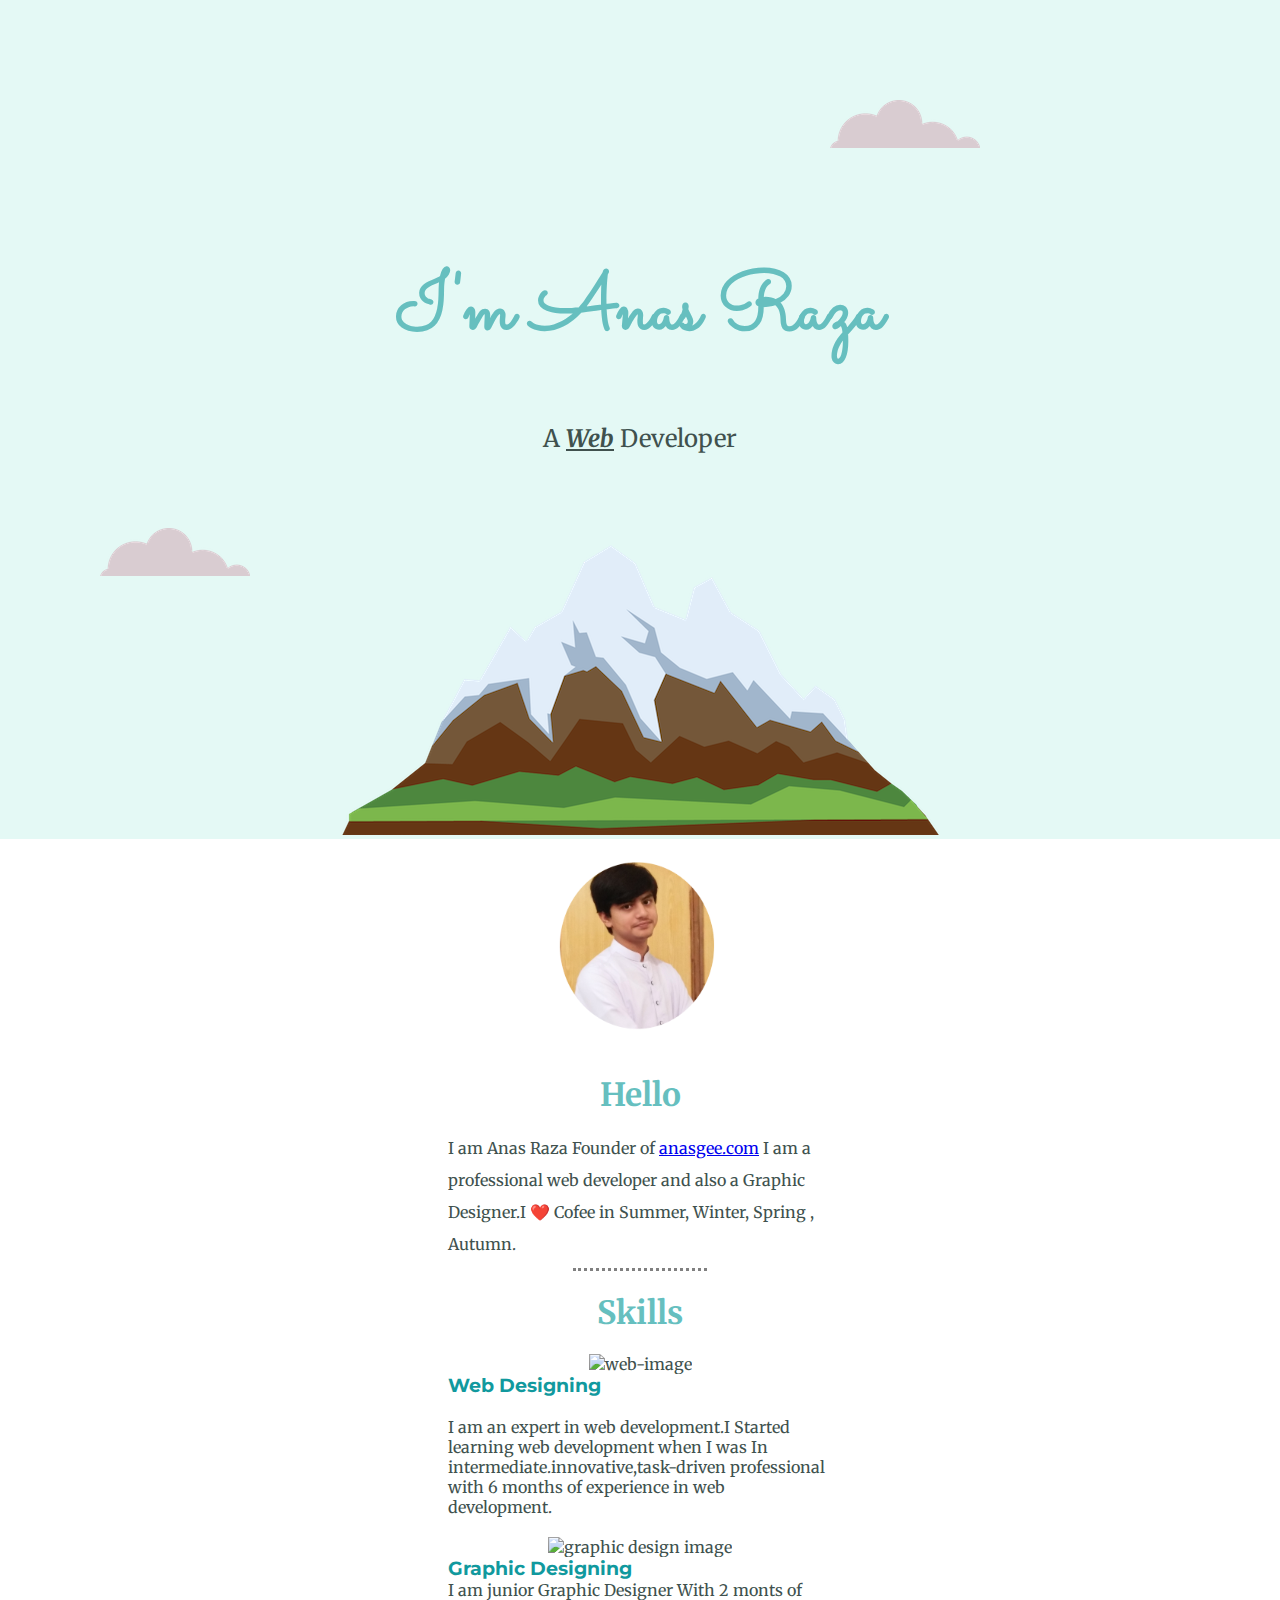
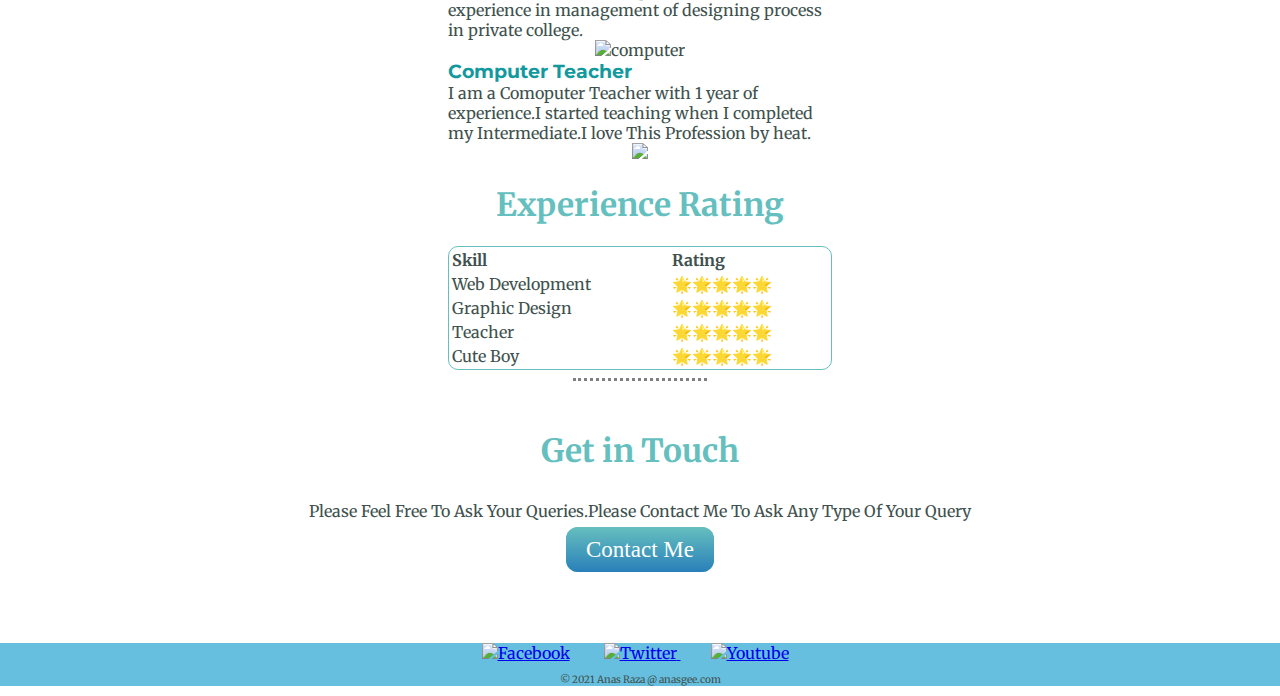
==== index.html @ 284a43c5 "Add files via upload" ====
<!DOCTYPE html>
<html>
<head>
    <title> Anas Raza</title>
  
    <link rel="stylesheet" href="styles.css">
    <link rel="preconnect" href="https://fonts.googleapis.com">
    <link rel="preconnect" href="https://fonts.gstatic.com" crossorigin>
  
<link rel="preconnect" href="https://fonts.gstatic.com" crossorigin>
<link rel="preconnect" href="https://fonts.googleapis.com">
<link rel="preconnect" href="https://fonts.gstatic.com" crossorigin>
<link href="https://fonts.googleapis.com/css2?family=Bitter:wght@200&family=Indie+Flower&family=Montserrat:wght@200&family=Sacramento&display=swap" rel="stylesheet">
<link href="https://fonts.googleapis.com/css?family=Merriweather|Montserrat|Sacramento" rel="stylesheet">

</head>
<body>
<div class="top-part">
    <img class="top-cloud" src="cloud.png" alt="cloud-image">
        <h1 class="anas">I'm Anas Raza</h1>
<p class="web-developer">A <span class="web-span"><strong><em>Web</em></strong></span> Developer</p>
<img class="bottom-cloud" src="cloud.png" alt="cloud-image">
<img class="mountain" src="mountain.png" alt="mountain-image">

</div>

    <div claass="middle-part">
    <img class="intro-pic" src="anasg.png" >
     <h1 class="hello" >Hello</h1>
      <p class="intro-paragraph">I am Anas Raza Founder of <a href="https://anasgee.wordpress.com/">anasgee.com</a> I am a professional web developer and also a Graphic Designer.I ❤️ Cofee in Summer, Winter, Spring , Autumn. </p>
       <hr>



      <h1 class="skill">Skills</h1>
      <img class="web-image" src="https://image.flaticon.com/icons/png/512/1055/1055687.png" alt="web-image">

      <h3 class="web-heading">Web Designing</h3>

<p class="web-paragraph"> I am an expert in web development.I Started learning web development when I was In intermediate.innovative,task-driven professional with 6 months of experience in web development.</p>



<img class="graphic-image" src="https://image.flaticon.com/icons/png/512/681/681528.png" alt="graphic design image">
<h3 class="graphic">
    Graphic Designing
</h3>

<p class="graphic-paragraph">I am junior Graphic Designer With 2 monts of experience in management of designing process in private college.</p>




<img class="computer-image" src="https://image.flaticon.com/icons/png/512/1811/1811341.png" alt="computer">
<h3 class="computer">Computer Teacher</h3> 

   <p class="computer-paragraph"> I am a Comoputer Teacher with 1 year of experience.I started teaching when I completed my Intermediate.I love This Profession by heat. </p>




<img class="graphic-image" src="https://image.flaticon.com/icons/png/512/1876/1876358.png">
   <h1>Experience Rating</h1>
   <table class="graphic-paragraph">
    <th>Skill</th>
    <th>Rating
    </th>
<tr>
    <td>Web Development</td>
    <td>🌟🌟🌟🌟🌟</td>

</tr>
    <tr>
     <td>Graphic Design</td>
     <td>🌟🌟🌟🌟🌟</td>
    </tr>
<tr>
    <td>Teacher</td>
    <td>🌟🌟🌟🌟🌟</td>

</tr>
<tr>
    <td>Cute Boy</td>
    <td>🌟🌟🌟🌟🌟</td>
</tr>
</table>
<hr>

<h1 class="getin">Get in Touch</h1>
<p class="getintouch">Please Feel Free To Ask Your Queries.Please Contact Me To Ask Any Type Of Your Query </p>
<a class="btn" href="contactme.html" >Contact Me</a>
</div>




<div class="bottom-part">
    

<a class="footer-link" href="https://www.facebook.com/anasraza685"><img src="https://image.flaticon.com/icons/png/512/145/145802.png" width="30px" alt="Facebook"></a>
<a class="footer-link" href="https://twitter.com/anasraza6096"><img src="https://image.flaticon.com/icons/png/512/733/733579.png" width="30px" alt="Twitter"> </a>
<a class="footer-link" href="https://www.youtube.com/watch?v=kmDQFs_rXWU"><img src="https://image.flaticon.com/icons/png/512/1384/1384060.png" width ="30px" alt="Youtube"></a>
 
                    <p class="copyright">© 2021 Anas Raza @ anasgee.com</p>
</div>
</body>
</html>
---- styles.css ----
body{
    color: #40514E;
    margin: 0;
    text-align: center;
    font-family: 'Merriweather', serif;

}
.anas{
    padding-top: 100px;
 
    font-family: 'Sacramento' ,cursive;
  font-size: 5rem;
 
 
} 

.web-developer{
    font-size: 1.5rem;
    font-weight: normal;
  
}
.web-span{
    text-decoration: underline;
}
hr{
    width: 10%;
    border: dotted;
    border-top: none;
    
}
h1{
    color: #66BFBF;
}   
h2{
    color: #66BFBF;
    font-family: 'Montserrat', sans-serif;

    font-weight: normal;
}
h3{
    font-family: 'Montserrat', sans-serif;

    color: #11999E;
}

.top-cloud{
    position: absolute;
    right: 300px;
}
.bottom-cloud{
    position: absolute;
    left: 100px;
    padding-top: 50px;
}
.top-part{
    background-color: #E4F9F5;
    padding-top: 100px;
}
.intro-pic{
    
    margin: 10px auto;
    width: 200px;
    height: 200px;   
}
.intro-paragraph{
    width: 30%;
    margin: 5px auto;
   text-align: left;
   line-height: 2; 
}
.hello{
    margin: 0 auto;
line-height: 2; 
    width: 30%;
}

.web-image{
    width: 150px;
    height: 150px;
   
   
}
.web-heading{
    text-align: left;
    width: 30%;
    margin: 0 auto;
}
.web-paragraph{
    width: 30%;
    margin: 20px auto;

    text-align: left;

}
.graphic-image{
    width: 150x;
    height: 150px;
}
.graphic-paragraph{
    width: 30%;
    margin: 0 auto;
    text-align: left;
}
.graphic{
    text-align: left;
    width: 30%;
    margin: 0 auto;
}
.computer-image{
    width: 150px;
    height: 150px;
}
.computer{
    text-align: left;
    margin: 0 auto;
    width: 30%;
}
.computer-paragraph{
    width: 30%;
    margin: 0 auto;
    text-align: left;
}
.experience-image{
    width: 150px;
    height: 150px;
}
table{
     border-radius: 10px;
      border: 1px solid #66BFBF
    }
    .getin{
        margin-top: 50px;
    }
    .getintouch{
        margin-top: 30px;
    }
.bottom-part{
    background-color: #66BFdF;
    margin-top: 80px;
}
.footer-link{
    
    margin-right: 20px;
    margin-left: 10px;
}
.footer-link:hover {
    color:#ffffff;
   
}
.btn {
    margin-top: 30px;
    background: #66BFBF;
    background-image: -webkit-linear-gradient(top, #66BFBF, #2980b9);
    background-image: -moz-linear-gradient(top, #66BFBF, #2980b9);
    background-image: -ms-linear-gradient(top, #66BFBF, #2980b9);
    background-image: -o-linear-gradient(top, #66BFBF, #2980b9);
    background-image: linear-gradient(to bottom, #66BFBF, #2980b9);
    -webkit-border-radius: 12;
    -moz-border-radius: 12;
    border-radius: 12px;
    font-family: Georgia;
    color: #ffffff;
    font-size: 23px;
    padding: 10px 20px 10px 20px;
    text-decoration: none;
  }
  
  .btn:hover {
    background: #3cb0fd;
    background-image: -webkit-linear-gradient(top, #3cb0fd, #3498db);
    background-image: -moz-linear-gradient(top, #3cb0fd, #3498db);
    background-image: -ms-linear-gradient(top, #3cb0fd, #3498db);
    background-image: -o-linear-gradient(top, #3cb0fd, #3498db);
    background-image: linear-gradient(to bottom, #3cb0fd, #3498db);
    text-decoration: none;
  }
  .copyright{
      font-size: 10px;
  }
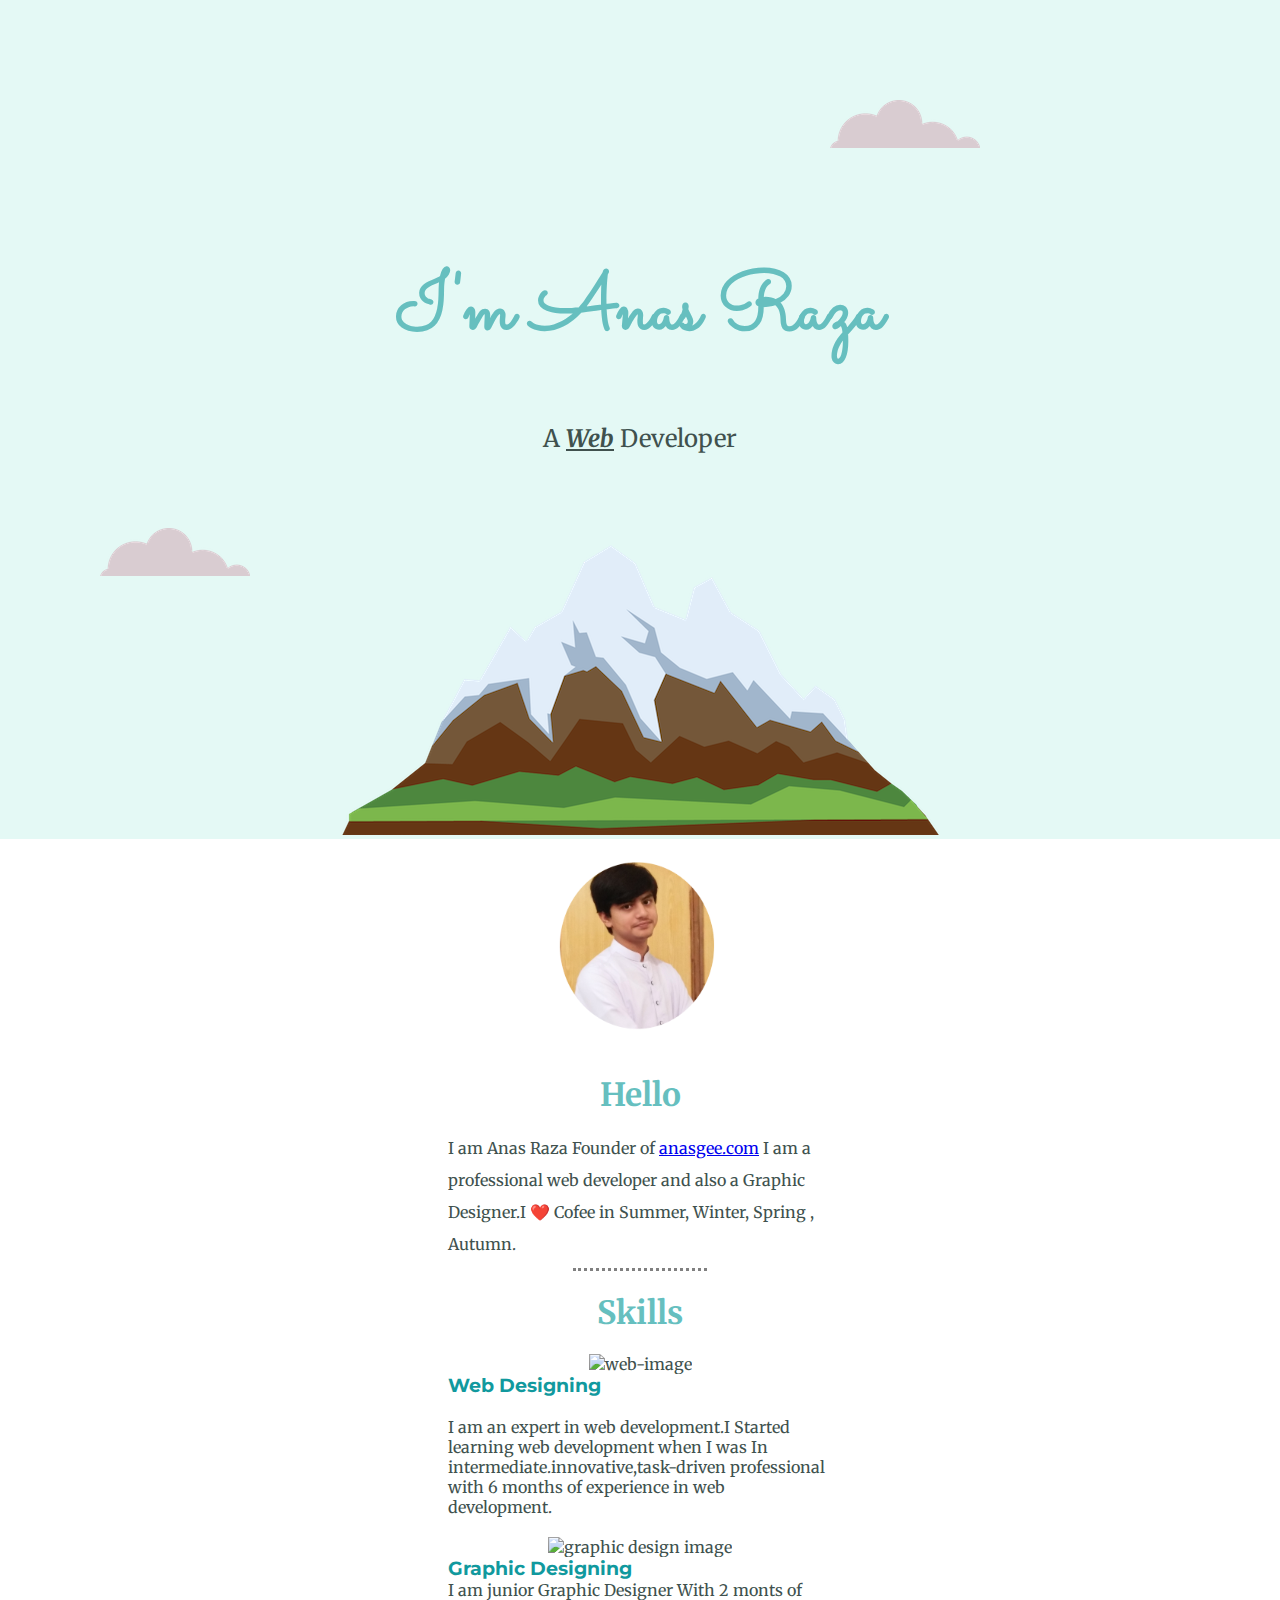
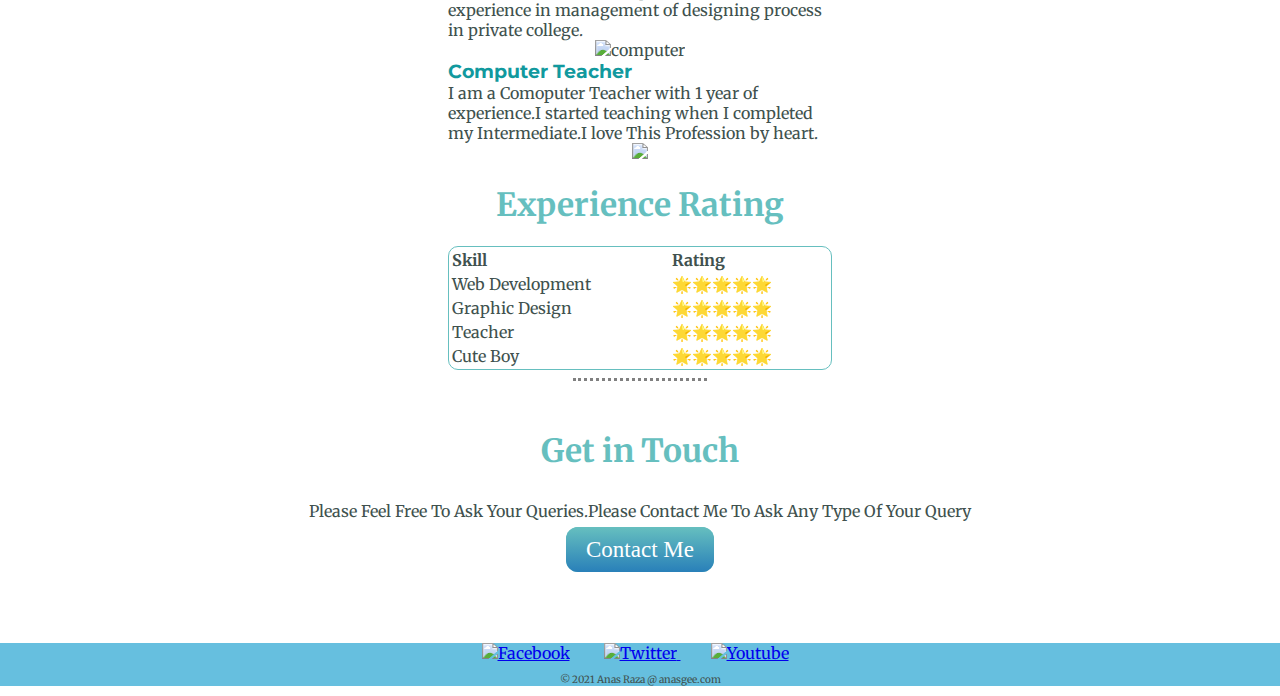
==== commit b6868154: "Update index.html" ====
--- a/index.html
+++ b/index.html
@@ -54,7 +54,7 @@
 <img class="computer-image" src="https://image.flaticon.com/icons/png/512/1811/1811341.png" alt="computer">
 <h3 class="computer">Computer Teacher</h3> 
 
-   <p class="computer-paragraph"> I am a Comoputer Teacher with 1 year of experience.I started teaching when I completed my Intermediate.I love This Profession by heat. </p>
+   <p class="computer-paragraph"> I am a Comoputer Teacher with 1 year of experience.I started teaching when I completed my Intermediate.I love This Profession by heart. </p>
 
 
 
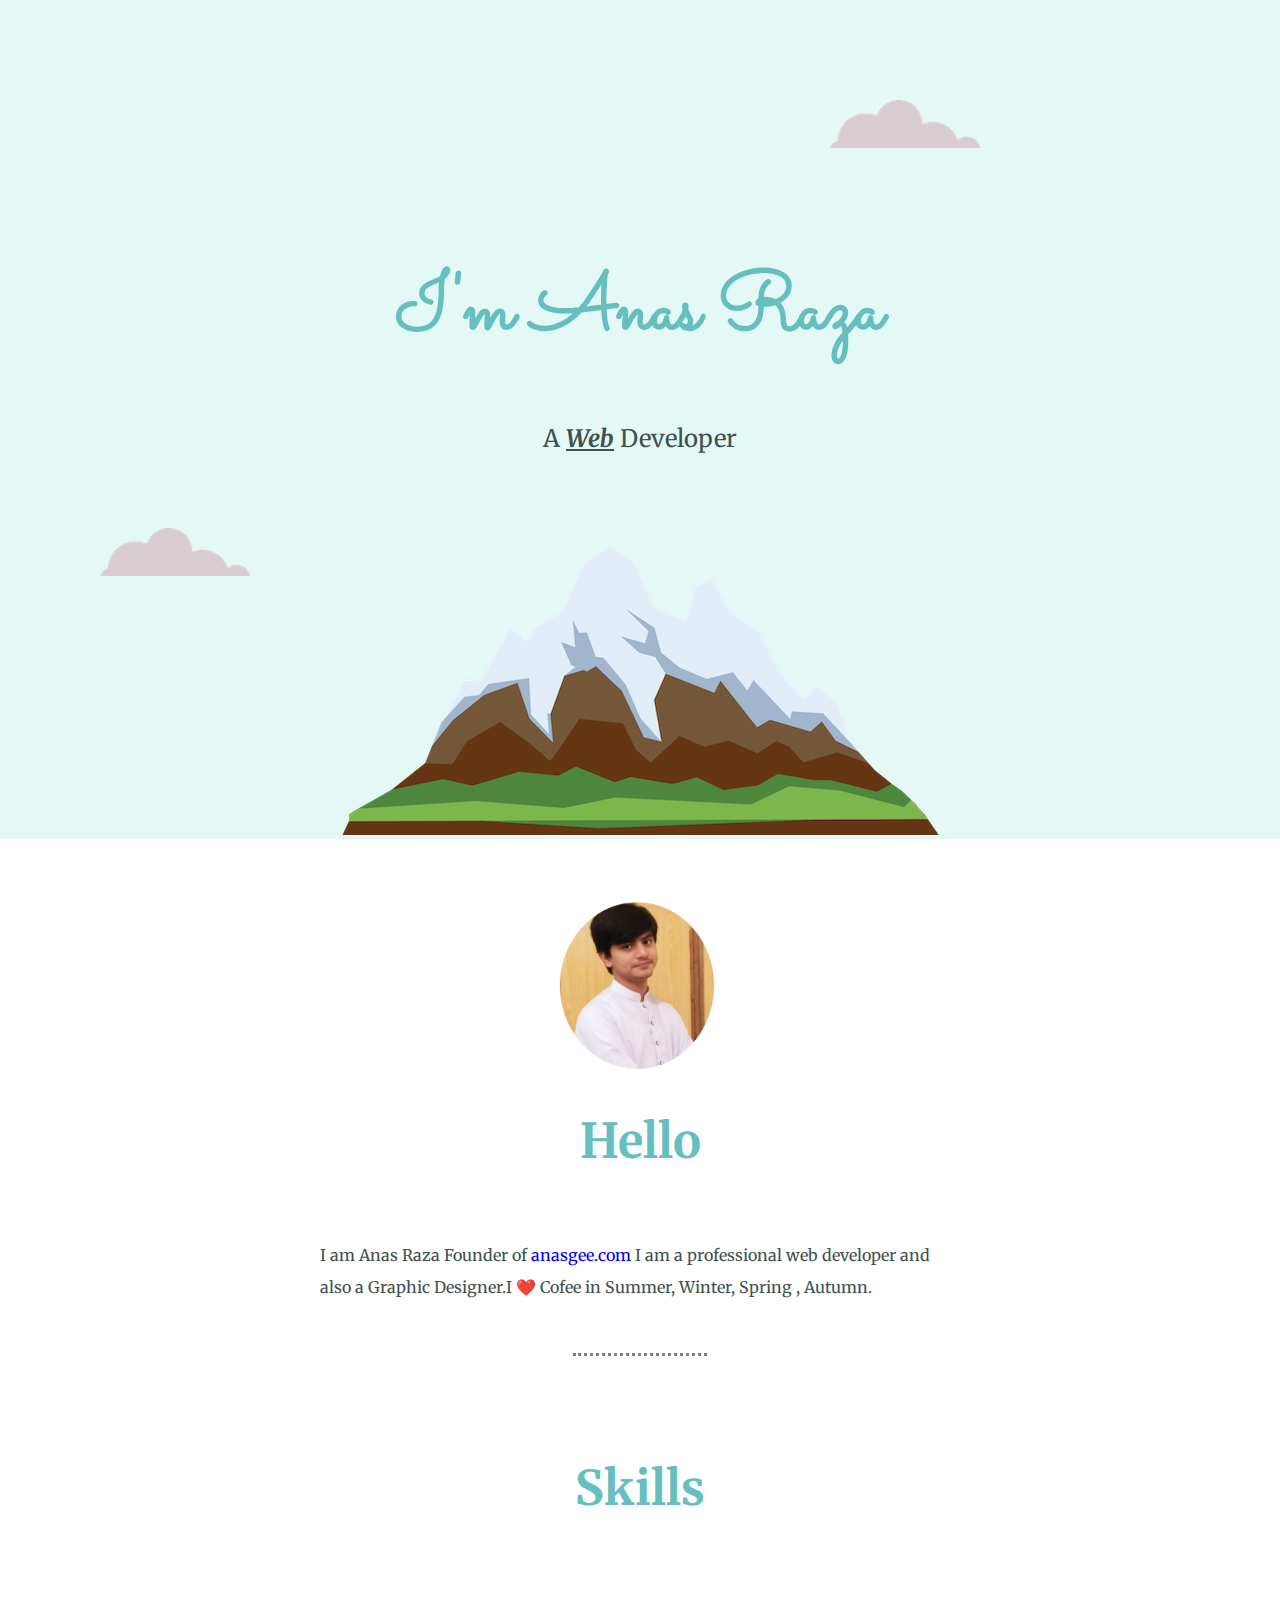
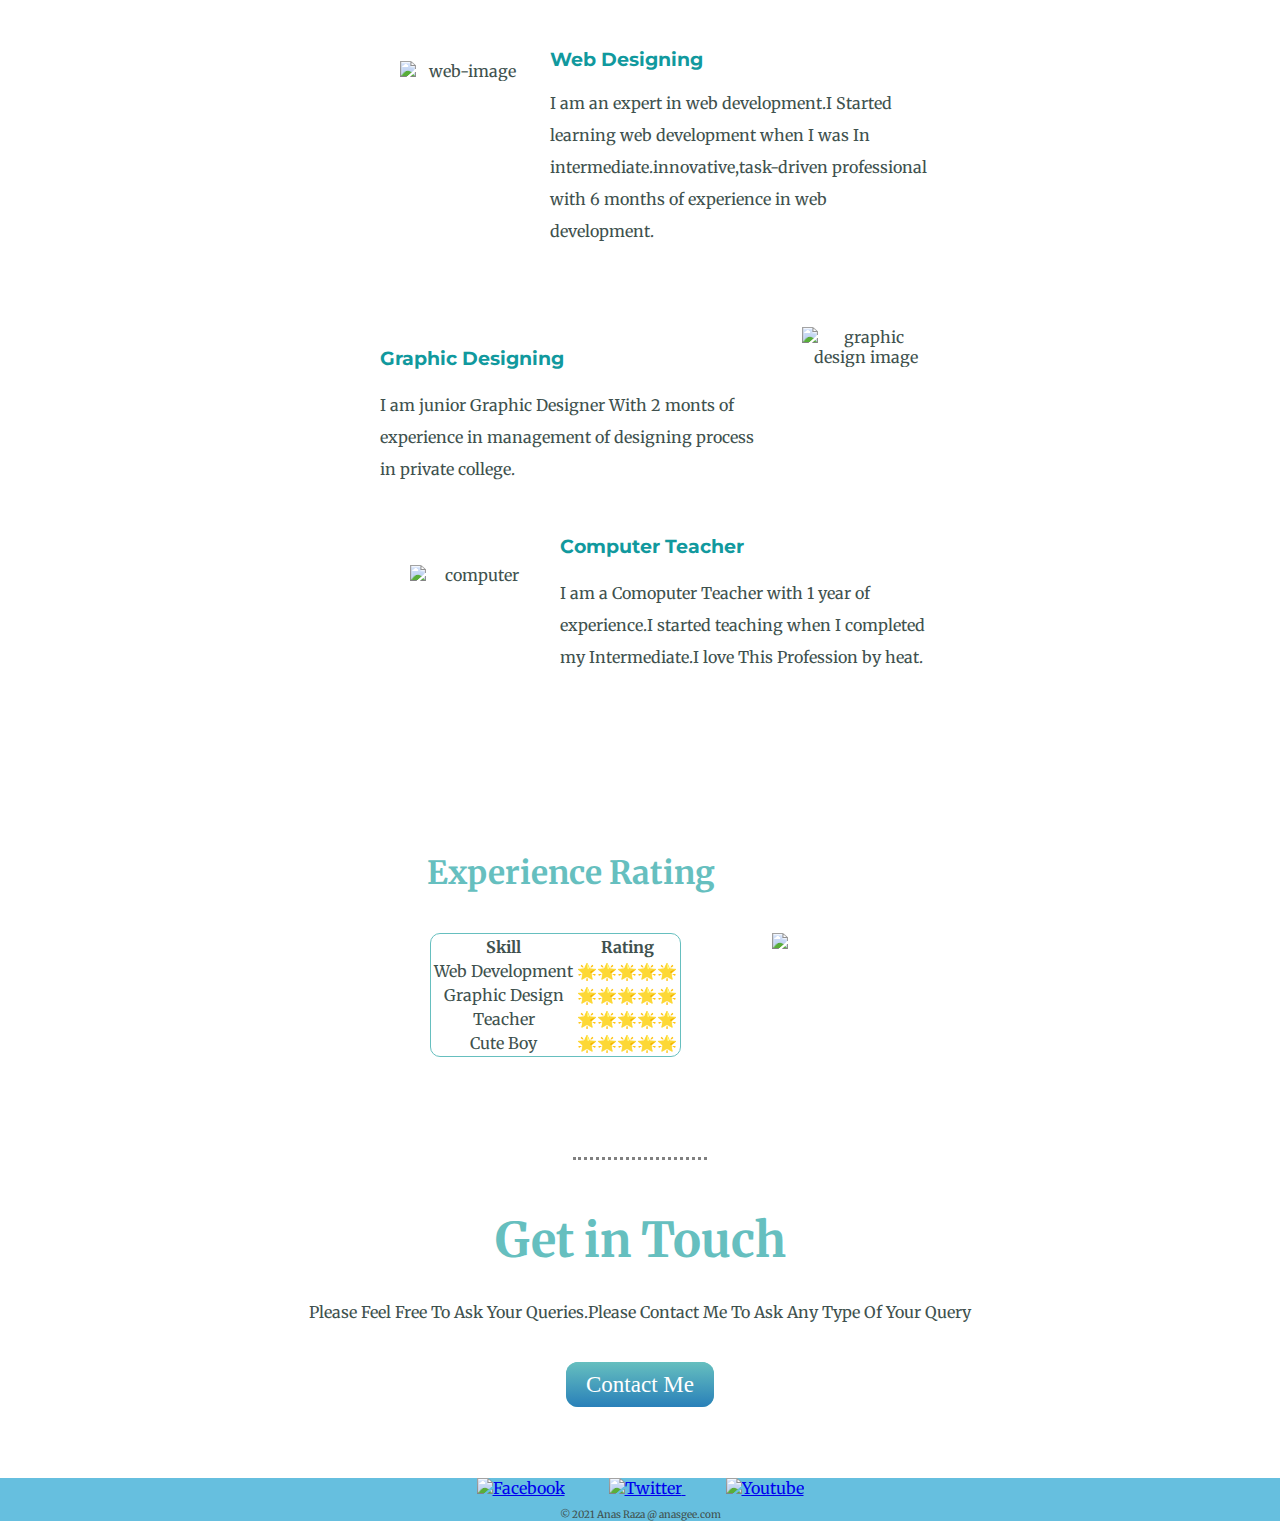
==== commit 8e72e9fc: "Update index.html" ====
--- a/index.html
+++ b/index.html
@@ -27,7 +27,7 @@
     <div claass="middle-part">
     <img class="intro-pic" src="anasg.png" >
      <h1 class="hello" >Hello</h1>
-      <p class="intro-paragraph">I am Anas Raza Founder of <a href="https://anasgee.wordpress.com/">anasgee.com</a> I am a professional web developer and also a Graphic Designer.I ❤️ Cofee in Summer, Winter, Spring , Autumn. </p>
+      <p class="intro-paragraph">I am Anas Raza Founder of <a class="anasgee" href="https://anasgee.wordpress.com/">anasgee.com</a> I am a professional web developer and also a Graphic Designer.I ❤️ Cofee in Summer, Winter, Spring , Autumn. </p>
        <hr>
 
 
@@ -54,14 +54,14 @@
 <img class="computer-image" src="https://image.flaticon.com/icons/png/512/1811/1811341.png" alt="computer">
 <h3 class="computer">Computer Teacher</h3> 
 
-   <p class="computer-paragraph"> I am a Comoputer Teacher with 1 year of experience.I started teaching when I completed my Intermediate.I love This Profession by heart. </p>
+   <p class="computer-paragraph"> I am a Comoputer Teacher with 1 year of experience.I started teaching when I completed my Intermediate.I love This Profession by heat. </p>
 
 
 
 
-<img class="graphic-image" src="https://image.flaticon.com/icons/png/512/1876/1876358.png">
-   <h1>Experience Rating</h1>
-   <table class="graphic-paragraph">
+<img class="experience-image" src="https://image.flaticon.com/icons/png/512/1876/1876358.png">
+   <h1 class="experience-heading">Experience Rating</h1>
+   <table class="experience-table">
     <th>Skill</th>
     <th>Rating
     </th>
--- a/styles.css
+++ b/styles.css
@@ -12,8 +12,33 @@
   font-size: 5rem;
  
  
+}
+.about-us{
+    
+        background: #66bfbf;
+        background-image: -webkit-linear-gradient(top, #66bfbf);
+        background-image: -moz-linear-gradient(top,#66bfbf);
+        background-image: -ms-linear-gradient(top, #66bfbf);
+        background-image: -o-linear-gradient(top, #66bfbf);
+        background-image: linear-gradient(to bottom,#66bfbf);
+        -webkit-border-radius: 13;
+        -moz-border-radius: 13;
+        border-radius: 13px;
+        font-family: Arial;
+        color: #ffffff;
+        font-size: 28px;
+        padding: 10px 20px 10px 20px;
+        text-decoration: none;
+        width: 10%;
+        margin: auto;}
+.top-about{
+    background-color: #66BFBF;
+
 } 
-
+.skill{
+    padding-top:70px;
+    padding-bottom: 30px;
+}
 .web-developer{
     font-size: 1.5rem;
     font-weight: normal;
@@ -30,6 +55,7 @@
 }
 h1{
     color: #66BFBF;
+    font-size: 3rem;
 }   
 h2{
     color: #66BFBF;
@@ -58,13 +84,13 @@
 }
 .intro-pic{
     
-    margin: 10px auto;
+    margin: 50px auto 0;
     width: 200px;
     height: 200px;   
 }
 .intro-paragraph{
-    width: 30%;
-    margin: 5px auto;
+    width: 50%;
+    margin: 50px auto;
    text-align: left;
    line-height: 2; 
 }
@@ -75,64 +101,94 @@
 }
 
 .web-image{
-    width: 150px;
-    height: 150px;
-   
-   
+    width: 10%;
+   margin-top: 80px;
+   float: left;
+   margin-left: 400px;
+   margin-right: auto;
 }
 .web-heading{
     text-align: left;
     width: 30%;
-    margin: 0 auto;
+    margin:100px 0 0 550px ;
+    
 }
 .web-paragraph{
     width: 30%;
-    margin: 20px auto;
-
-    text-align: left;
-
-}
-.graphic-image{
-    width: 150x;
-    height: 150px;
+    margin-bottom:80px  ;
+    margin-left: 550px;
+    margin-right: auto;
+    text-align: left;
+    line-height: 2;
+
+}
+.graphic-image
+{
+    width: 10%;
+    float: right;
+    margin-right: 350px;
+
 }
 .graphic-paragraph{
     width: 30%;
-    margin: 0 auto;
-    text-align: left;
+    margin: 0 380px;
+    text-align: left;
+    line-height: 2;
+    
+}
+.anasgee{
+    text-decoration:none;
 }
 .graphic{
     text-align: left;
     width: 30%;
-    margin: 0 auto;
+    margin-top: 100px;
+    margin-left: 380px;
+
 }
 .computer-image{
-    width: 150px;
-    height: 150px;
+    width: 10%;
+    margin-top: 80px;
+    float: left;
+    margin-left: 410px;
+    margin-right: auto;
 }
 .computer{
     text-align: left;
-    margin: 0 auto;
-    width: 30%;
+    margin-top: 50px;
+    width: 30%;
+    margin-left:560px;
 }
 .computer-paragraph{
     width: 30%;
-    margin: 0 auto;
-    text-align: left;
+    margin-bottom:80px  ;
+    margin-left: 560px;
+    margin-right: auto;
+    text-align: left;
+    line-height: 2;
 }
 .experience-image{
-    width: 150px;
-    height: 150px;
-}
+    width: 10%;
+    margin: 180px 380px 0 auto ;
+    float: right;
+
+}
+.experience-heading
+    {
+        font-size: 2rem;
+     margin: 180px 0 0 370px;
+    }
 table{
      border-radius: 10px;
-      border: 1px solid #66BFBF
+      border: 1px solid #66BFBF;
+      margin: 40px 0px 100px 430px;
+
     }
     .getin{
         margin-top: 50px;
     }
     .getintouch{
-        margin-top: 30px;
+        margin: 30px auto 50px;
     }
 .bottom-part{
     background-color: #66BFdF;
@@ -140,8 +196,7 @@
 }
 .footer-link{
     
-    margin-right: 20px;
-    margin-left: 10px;
+    margin: 50px 20px;
 }
 .footer-link:hover {
     color:#ffffff;
@@ -176,4 +231,4 @@
   }
   .copyright{
       font-size: 10px;
-  }+  }
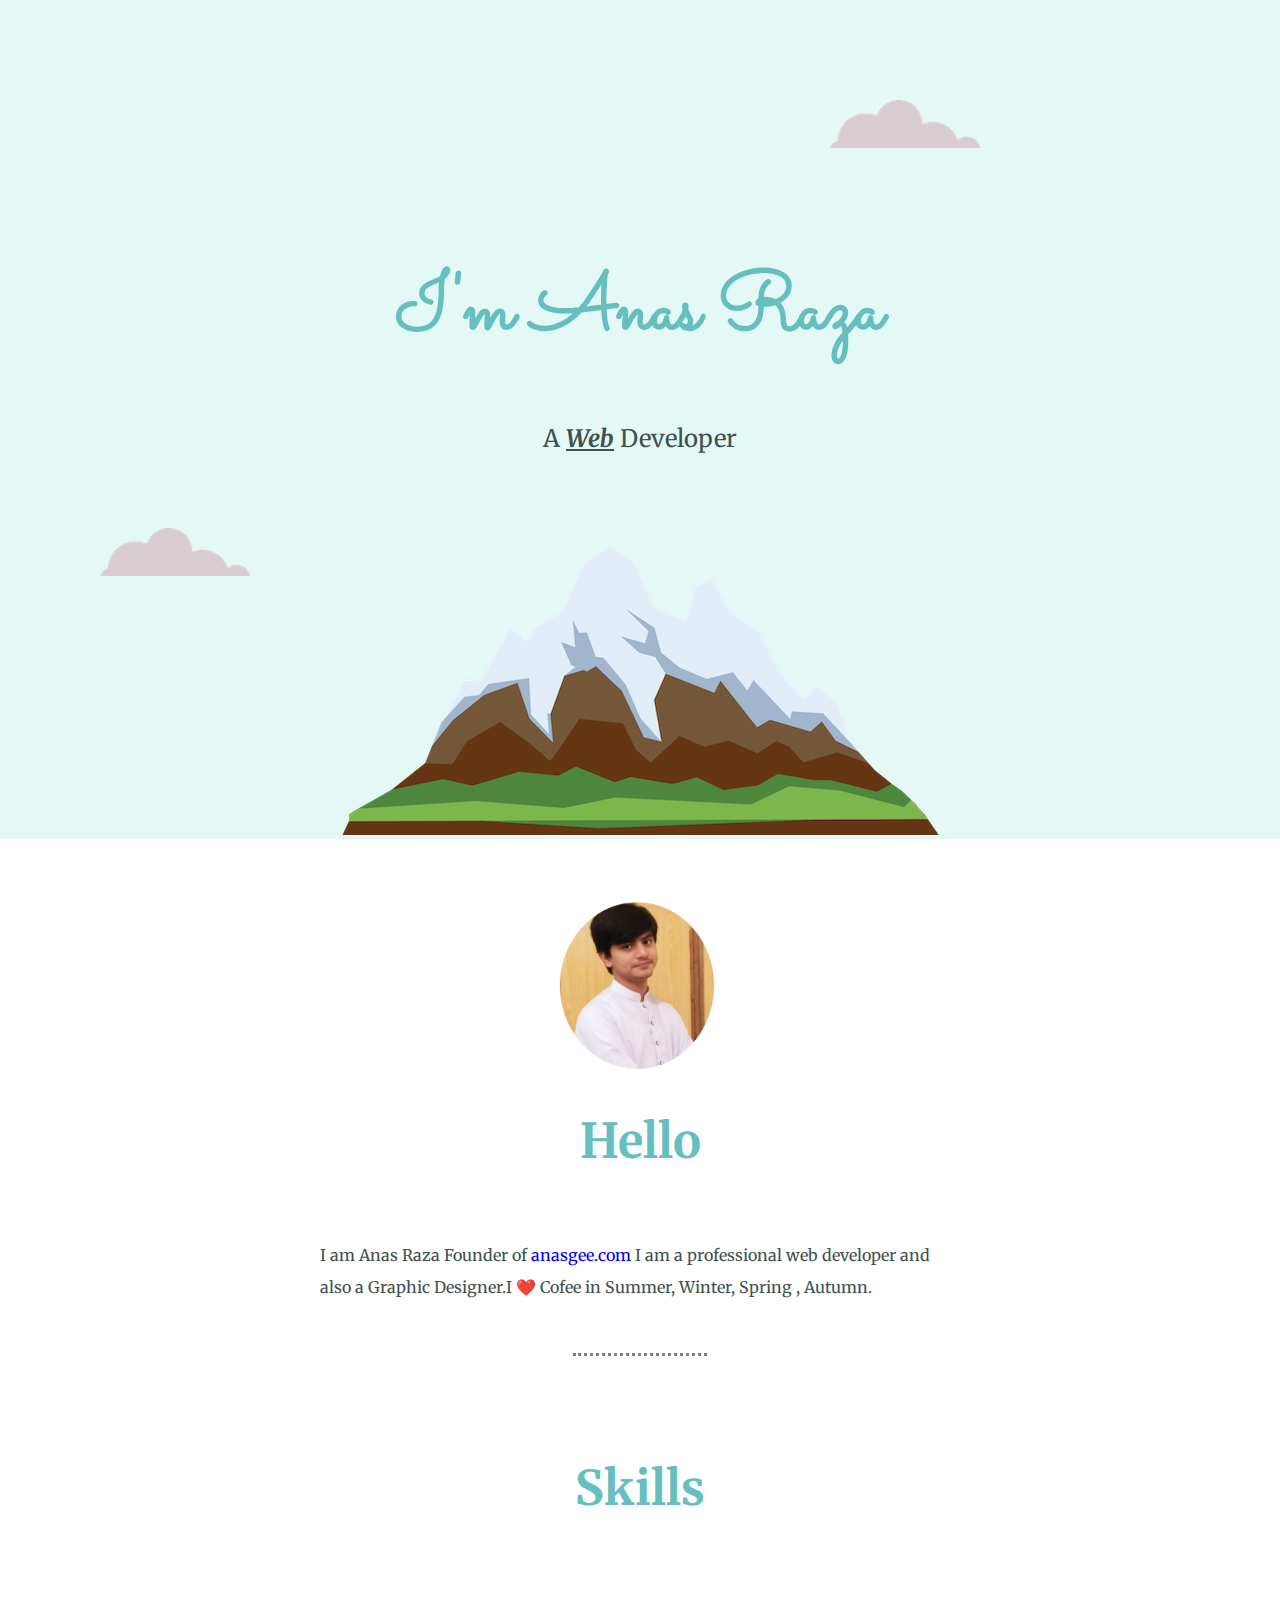
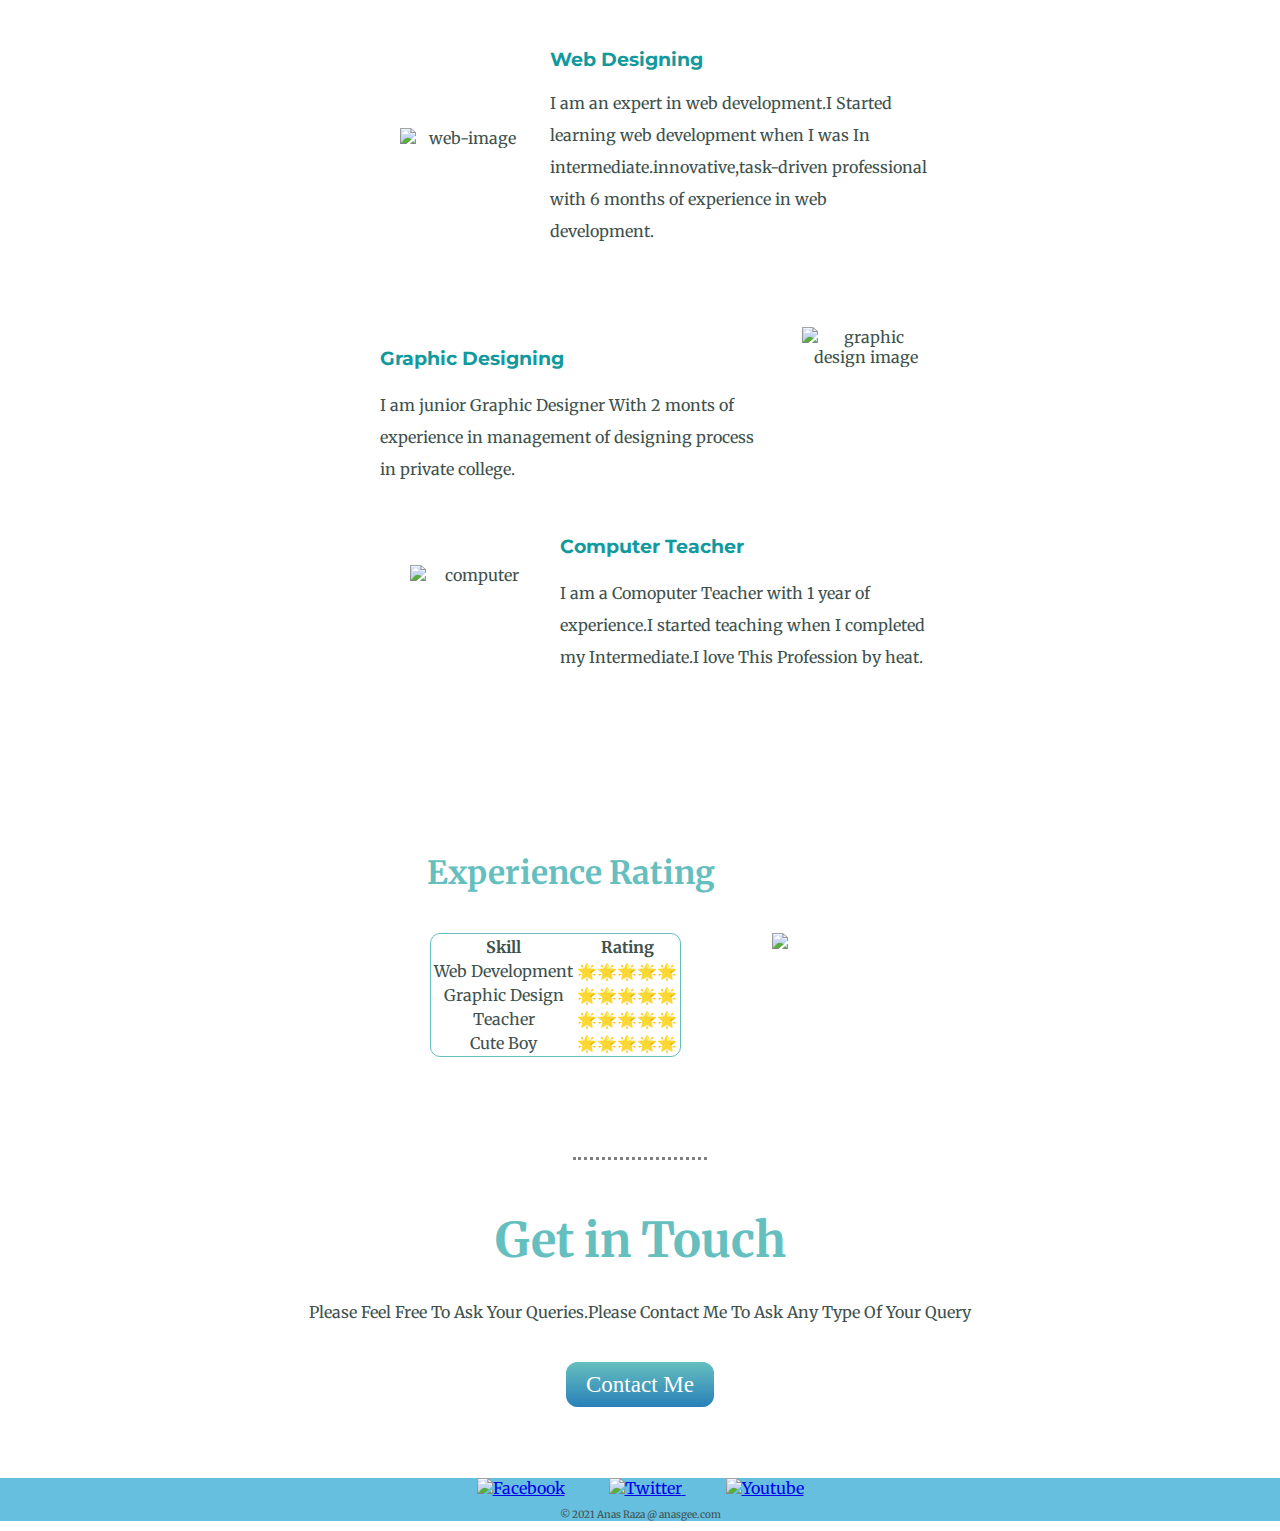
==== commit 48c37567: "Update index.html" ====
--- a/index.html
+++ b/index.html
@@ -1,6 +1,8 @@
 <!DOCTYPE html>
 <html>
 <head>
+      <meta charset="utf-8" >
+      
     <title> Anas Raza</title>
   
     <link rel="stylesheet" href="styles.css">
@@ -32,7 +34,8 @@
 
 
 
-      <h1 class="skill">Skills</h1>
+          <h1 class="skill">Skills</h1>
+<div class="skill-row">
       <img class="web-image" src="https://image.flaticon.com/icons/png/512/1055/1055687.png" alt="web-image">
 
       <h3 class="web-heading">Web Designing</h3>
@@ -84,6 +87,7 @@
     <td>🌟🌟🌟🌟🌟</td>
 </tr>
 </table>
+</div>
 <hr>
 
 <h1 class="getin">Get in Touch</h1>
